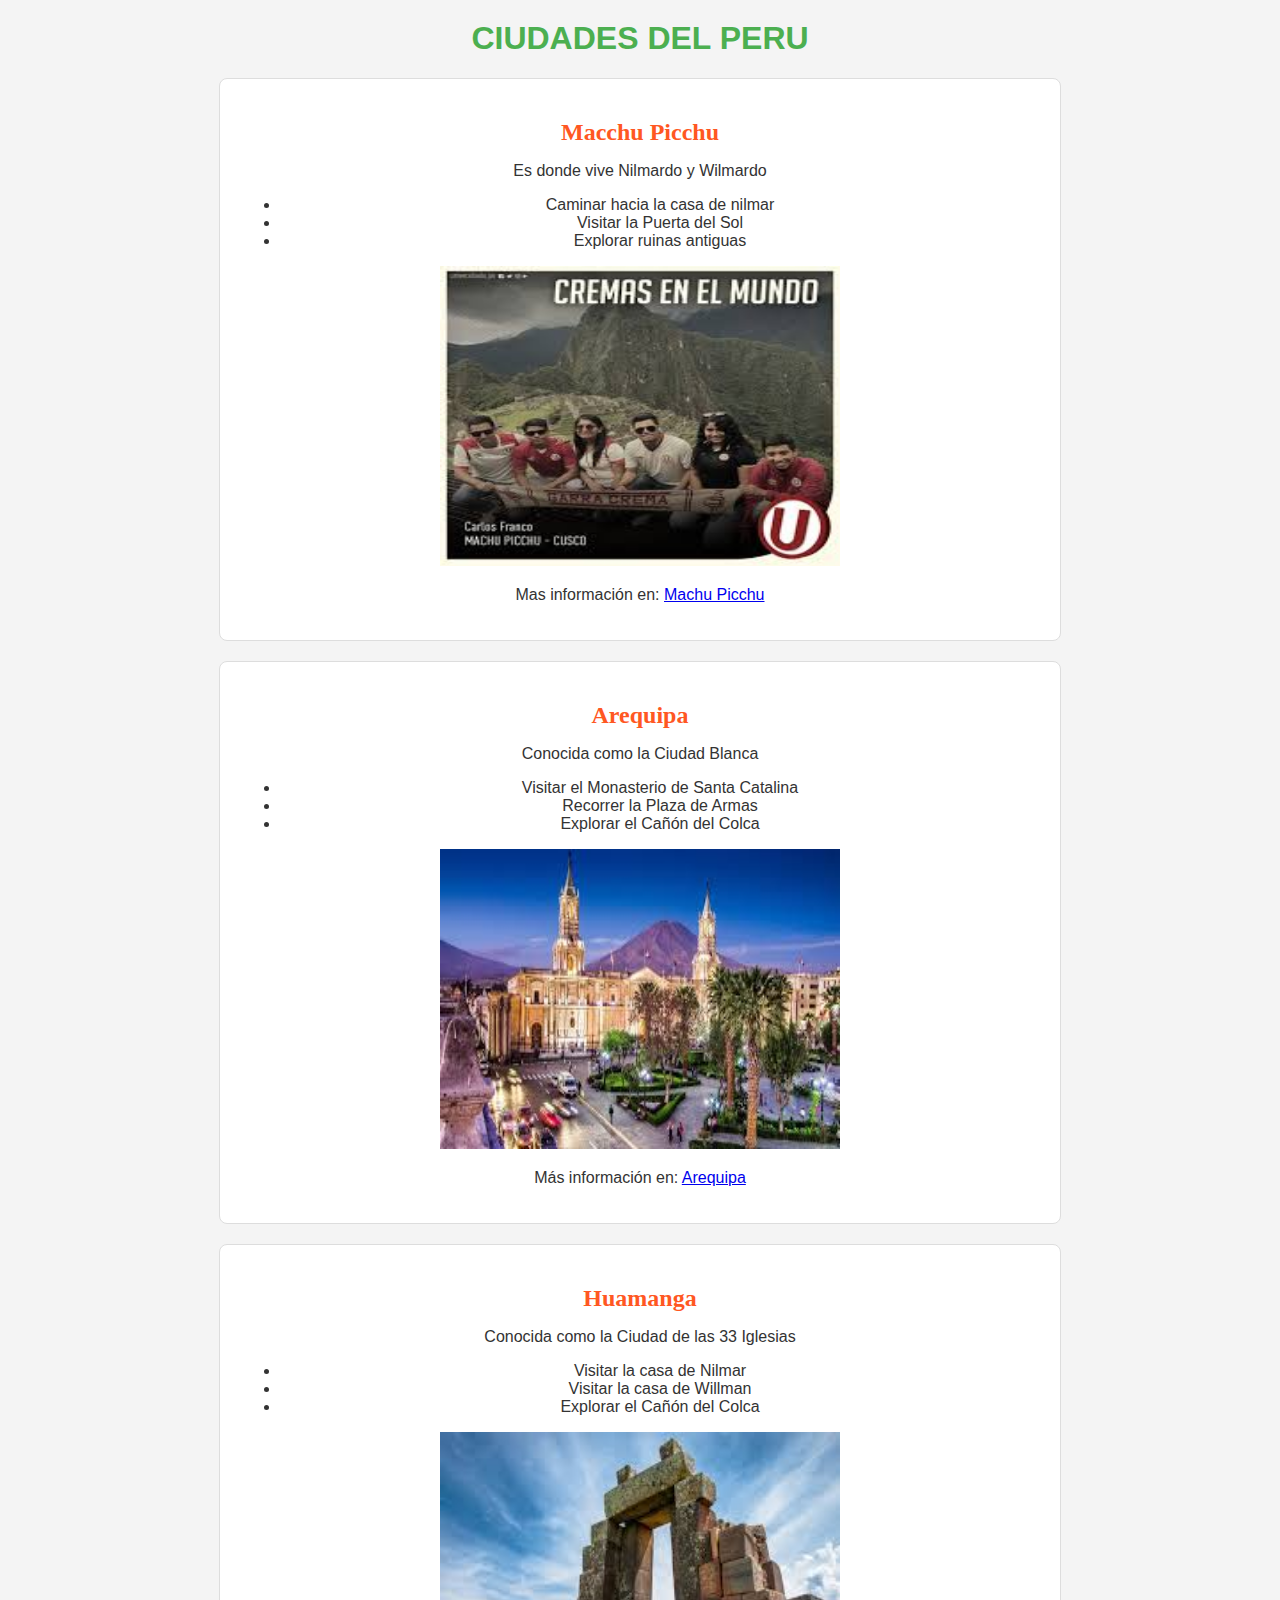
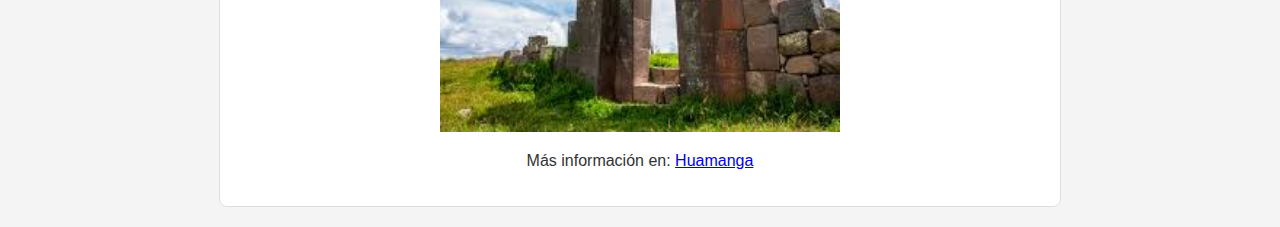
==== index.html @ 8671da10 "first commit" ====
<!DOCTYPE html>
<html lang="es">
<head>
    <meta charset="UTF-8">
    <meta name="viewport" content="width=device-width, initial-scale=1.0">
    <title>Lugares del Perú</title>
    <link rel="stylesheet" href="styles.css"> <!-- Enlace al archivo CSS -->
</head>
<body>
    <h1>CIUDADES DEL PERU</h1>
    <section>
        <h2>Macchu Picchu</h2>
        <article>
            <p>Es donde vive Nilmardo y Wilmardo</p>
        </article>
        <ul>
            <li>Caminar hacia la casa de nilmar</li>
            <li>Visitar la Puerta del Sol</li>
            <li>Explorar ruinas antiguas</li>
        </ul>
        <img src="images/machuPicchu.jfif" alt="Huamanga, Ayacucho">
        <p>Mas información en: <a href="https://www.machupicchu.gob.pe/" 
            target="_blank">Machu Picchu</a></p>
    </section>
    <section>
        <h2>Arequipa</h2>
        <article>
            <p>Conocida como la Ciudad Blanca</p>
        </article>
        <ul>
            <li>Visitar el Monasterio de Santa Catalina</li>
            <li>Recorrer la Plaza de Armas</li>
            <li>Explorar el Cañón del Colca</li>
        </ul>
        <img src="images/arequipajfif.jfif" alt="Arequipa">
        <p>Más información en: <a href="https://www.arequipa.gob.pe/" target="_blank">Arequipa</a></p>
    </section>
    <section>
        <h2>Huamanga</h2>
        <article>
            <p>Conocida como la Ciudad de las 33 Iglesias</p>
        </article>
        <ul>
            <li>Visitar la casa de Nilmar</li>
            <li>Visitar la casa de Willman</li>
            <li>Explorar el Cañón del Colca</li>
        </ul>
        <img src="images/huamangajfif.jfif" alt="Huamanga">
        <p>Más información en: <a href="https://es.wikipedia.org/wiki/Provincia_de_Huamanga" target="_blank">Huamanga</a></p>
    </section>
    
    
</body>    

<footer>

</footer>

</html>
---- styles.css ----
body {
    font-family: 'Arial', sans-serif;
    background-color: #f4f4f4;
    color: #333;
    margin: 0;
    padding: 0;
    text-align: center;
}

/* Encabezado Principal */
h1 {
    color: #4CAF50; /* Verde */
    font-family: 'Verdana', sans-serif;
    margin-top: 20px;
}

/* Secciones */
section {
    background-color: #fff;
    border: 1px solid #ddd;
    border-radius: 8px;
    margin: 20px auto;
    padding: 20px;
    max-width: 800px;
}

/* Títulos de Sección */
h2 {
    color: #FF5722; /* Naranja */
    font-family: 'Georgia', serif;
    margin-bottom: 10px;
}

img{
    height: 300px;
    width: 400px;
}
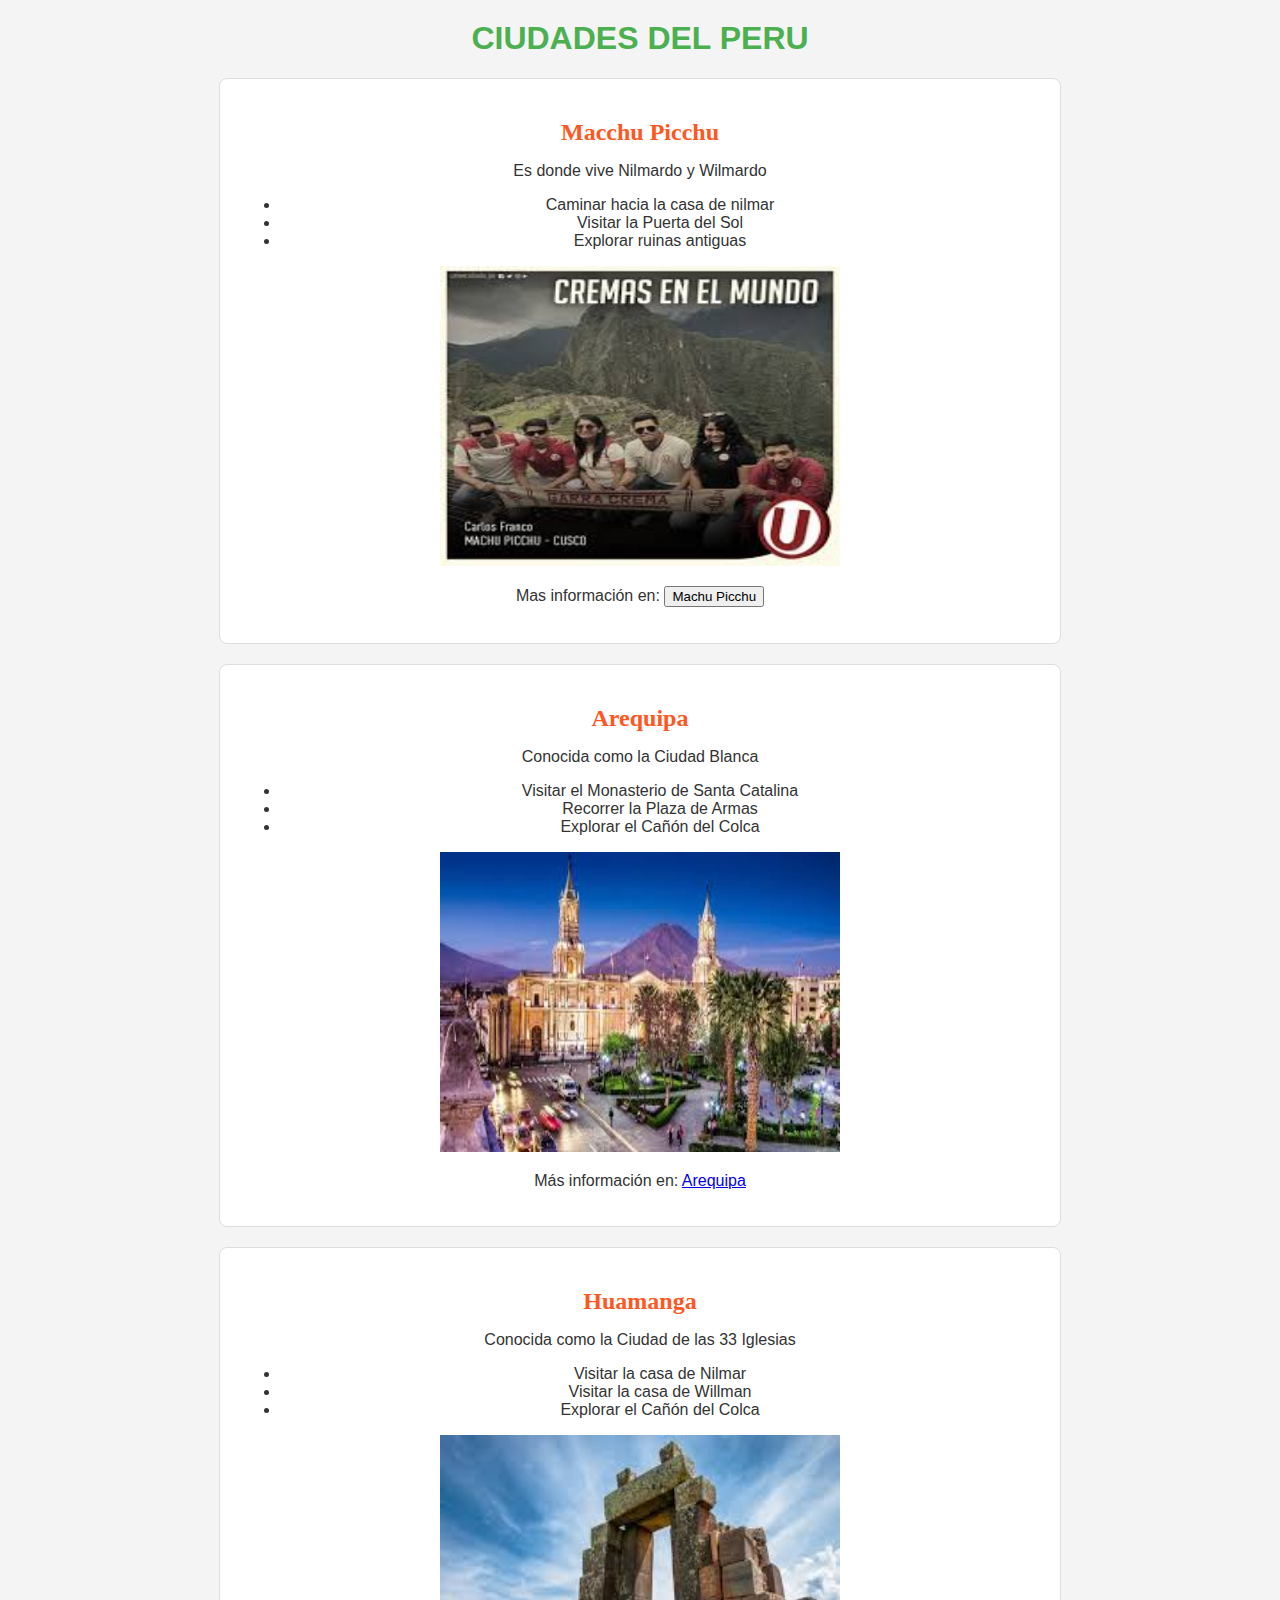
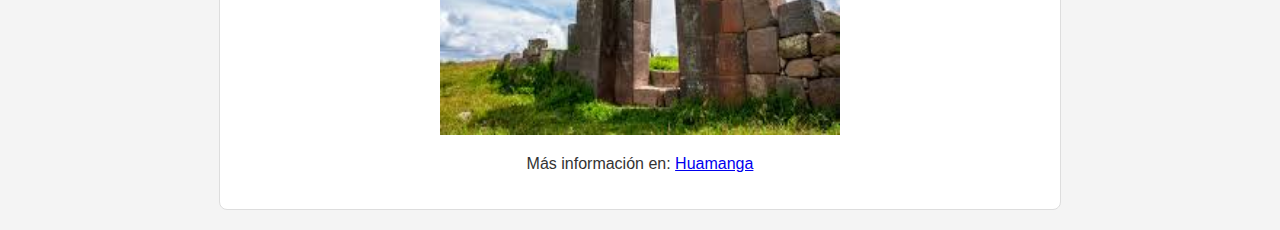
==== commit 0151ae9e: "actualizacion" ====
--- a/index.html
+++ b/index.html
@@ -5,6 +5,17 @@
     <meta name="viewport" content="width=device-width, initial-scale=1.0">
     <title>Lugares del Perú</title>
     <link rel="stylesheet" href="styles.css"> <!-- Enlace al archivo CSS -->
+    <script>
+        document.addEventListener('DOMContentLoaded',function(){
+          document.getElementById("btnMP").addEventListener("click",function(){
+            alert("Hola");
+          
+        
+            window.open("https://www.machupicchu.gob.pe/", "_blank")
+        });
+    });
+
+    </script>
 </head>
 <body>
     <h1>CIUDADES DEL PERU</h1>
@@ -19,8 +30,8 @@
             <li>Explorar ruinas antiguas</li>
         </ul>
         <img src="images/machuPicchu.jfif" alt="Huamanga, Ayacucho">
-        <p>Mas información en: <a href="https://www.machupicchu.gob.pe/" 
-            target="_blank">Machu Picchu</a></p>
+        <p>Mas información en: 
+            <button id="btnMP"> Machu Picchu</button></p>
     </section>
     <section>
         <h2>Arequipa</h2>
